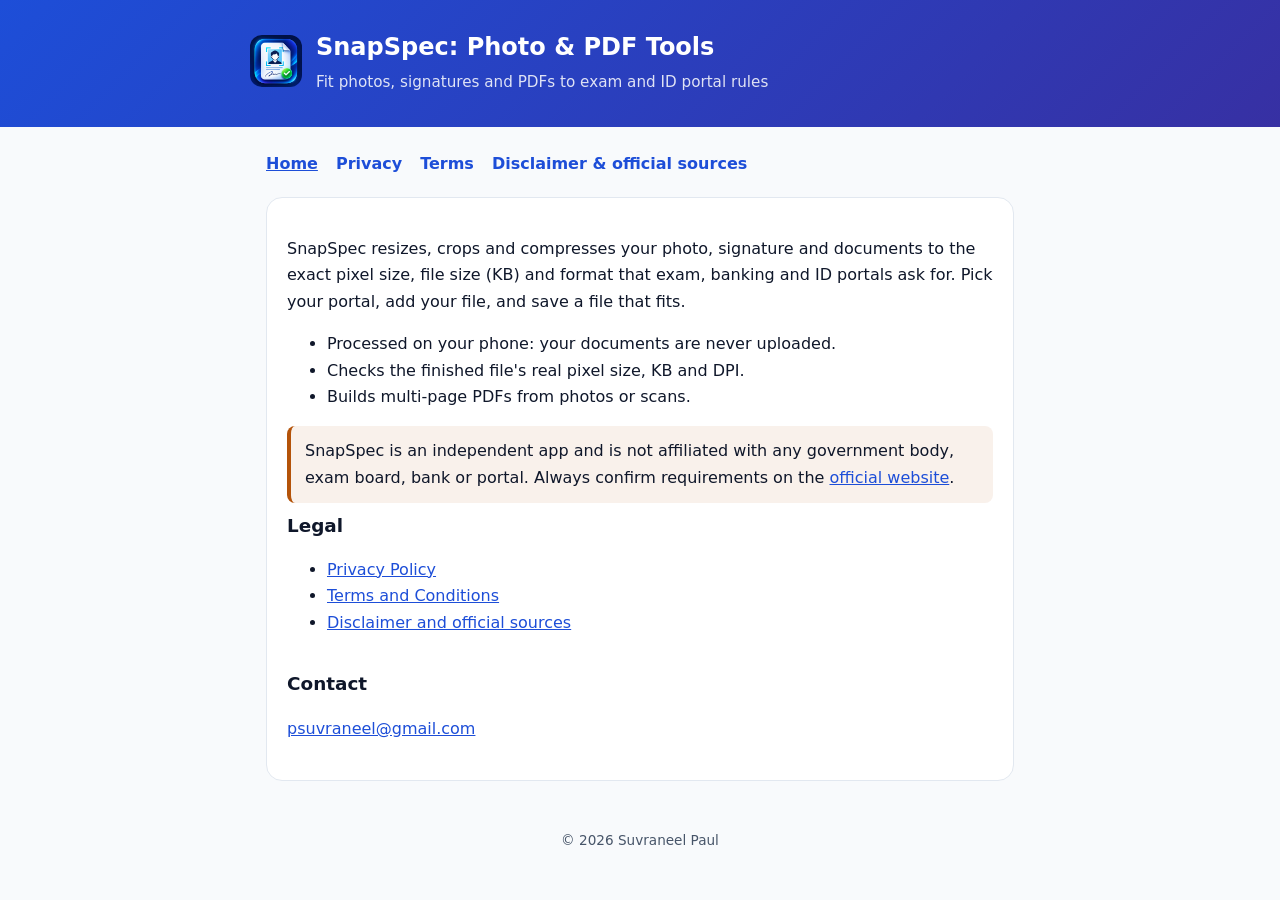
==== snapspec/index.html @ 519e671b "Add SnapSpec legal pages and app-ads.txt Privacy policy, terms and conditions, government non-affili" ====
<!doctype html>
<html lang="en">
<head>
<meta charset="utf-8">
<meta name="viewport" content="width=device-width, initial-scale=1">
<title>SnapSpec – Photo & PDF Tools</title>
<meta name="description" content="SnapSpec resizes photos, signatures and PDFs to exam and ID portal rules, on your phone.">
<link rel="stylesheet" href="style.css">
</head>
<body>
<header><div class="wrap">
  <img src="icon.png" alt="SnapSpec icon">
  <div><h1>SnapSpec: Photo &amp; PDF Tools</h1><p>Fit photos, signatures and PDFs to exam and ID portal rules</p></div>
</div></header>
<main class="wrap">
<nav>
  <a href="index.html" aria-current="page">Home</a>
  <a href="privacy.html">Privacy</a>
  <a href="terms.html">Terms</a>
  <a href="disclaimer.html">Disclaimer &amp; official sources</a>
</nav>
<article>
<p>SnapSpec resizes, crops and compresses your photo, signature and documents to the exact pixel size, file size (KB) and format that exam, banking and ID portals ask for. Pick your portal, add your file, and save a file that fits.</p>
<ul>
  <li>Processed on your phone: your documents are never uploaded.</li>
  <li>Checks the finished file's real pixel size, KB and DPI.</li>
  <li>Builds multi-page PDFs from photos or scans.</li>
</ul>
<div class="notice">SnapSpec is an independent app and is not affiliated with any government body, exam board, bank or portal. Always confirm requirements on the <a href="disclaimer.html">official website</a>.</div>
<h2>Legal</h2>
<ul>
  <li><a href="privacy.html">Privacy Policy</a></li>
  <li><a href="terms.html">Terms and Conditions</a></li>
  <li><a href="disclaimer.html">Disclaimer and official sources</a></li>
</ul>
<h2>Contact</h2>
<p><a href="mailto:psuvraneel@gmail.com">psuvraneel@gmail.com</a></p>
</article>
</main>
<footer>© 2026 Suvraneel Paul</footer>
</body>
</html>
---- snapspec/style.css ----
:root {
  --bg: #f8fafc;
  --surface: #ffffff;
  --ink: #0f172a;
  --muted: #475569;
  --border: #e2e8f0;
  --primary: #1d4ed8;
  --header: linear-gradient(135deg, #1d4ed8, #3730a3);
}
@media (prefers-color-scheme: dark) {
  :root {
    --bg: #0b1220;
    --surface: #111a2e;
    --ink: #e5ecff;
    --muted: #a5b4cf;
    --border: #22304d;
    --primary: #8fb0ff;
  }
}
* { box-sizing: border-box; }
body {
  margin: 0;
  background: var(--bg);
  color: var(--ink);
  font: 16px/1.65 system-ui, -apple-system, "Segoe UI", Roboto, sans-serif;
}
header {
  background: var(--header);
  color: #fff;
  padding: 28px 16px 32px;
}
header .wrap { display: flex; align-items: center; gap: 14px; }
header img { width: 52px; height: 52px; border-radius: 12px; }
header h1 { margin: 0; font-size: 1.5rem; }
header p { margin: 2px 0 0; opacity: .85; font-size: .95rem; }
.wrap { max-width: 780px; margin: 0 auto; }
main { padding: 24px 16px 48px; }
nav { display: flex; flex-wrap: wrap; gap: 8px 18px; margin-bottom: 20px; }
nav a { color: var(--primary); font-weight: 600; text-decoration: none; }
nav a[aria-current="page"] { text-decoration: underline; }
article {
  background: var(--surface);
  border: 1px solid var(--border);
  border-radius: 16px;
  padding: 22px 20px;
}
h2 { margin-top: 1.8em; font-size: 1.15rem; }
h2:first-of-type { margin-top: .4em; }
a { color: var(--primary); overflow-wrap: anywhere; }
.muted { color: var(--muted); font-size: .92rem; }
.notice {
  border-left: 4px solid #b45309;
  background: rgba(180, 83, 9, .08);
  padding: 12px 14px;
  border-radius: 8px;
}
table { border-collapse: collapse; width: 100%; font-size: .95rem; }
th, td { text-align: left; padding: 8px 6px; border-bottom: 1px solid var(--border); vertical-align: top; }
footer { text-align: center; color: var(--muted); font-size: .85rem; padding: 0 16px 32px; }
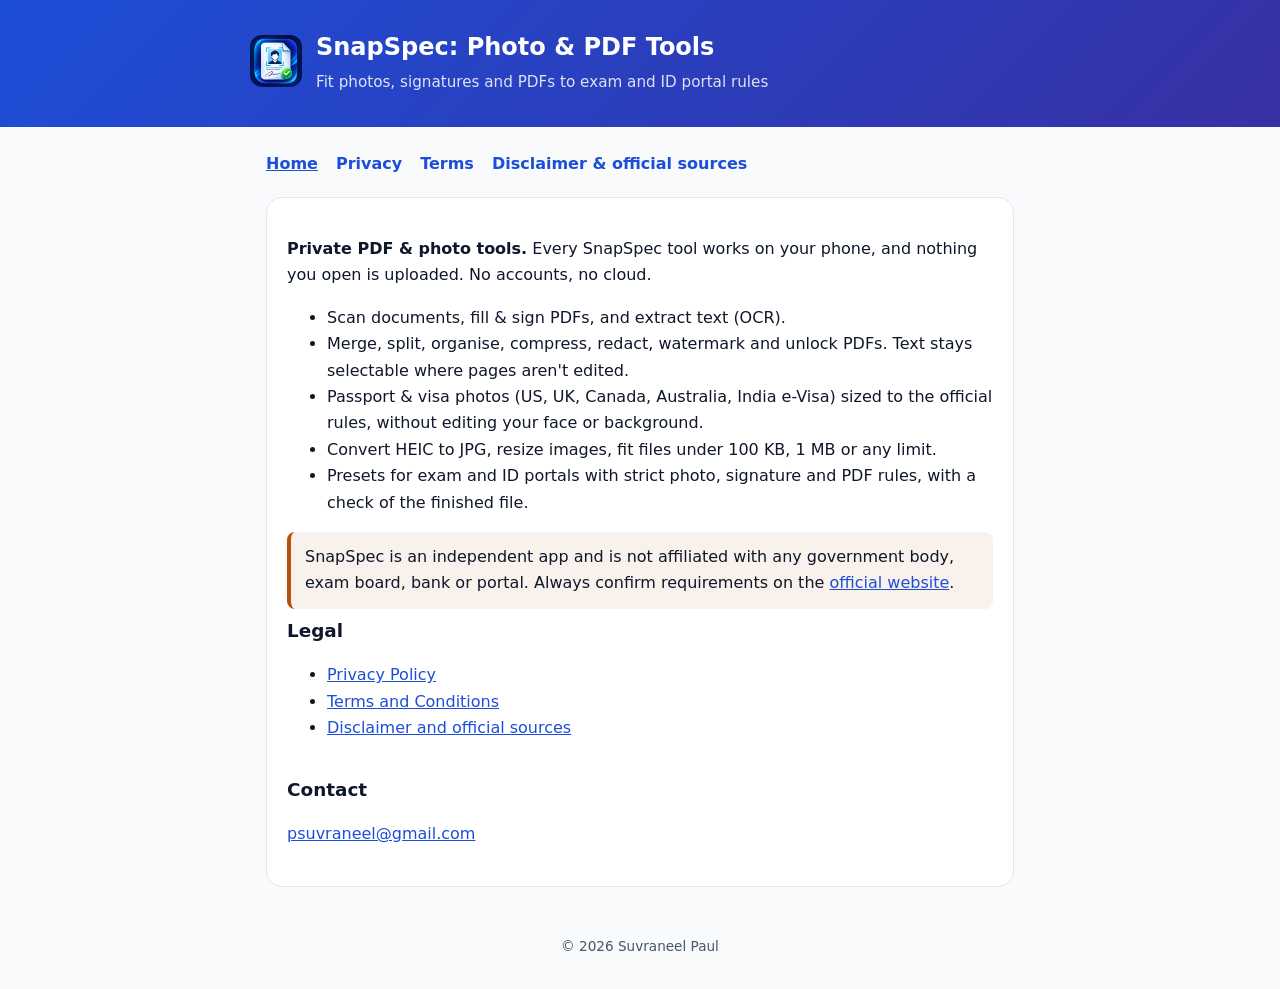
==== commit 86bbe415: "Privacy-first home page; privacy policy covers on-device ML features" ====
--- a/snapspec/index.html
+++ b/snapspec/index.html
@@ -20,11 +20,13 @@
   <a href="disclaimer.html">Disclaimer &amp; official sources</a>
 </nav>
 <article>
-<p>SnapSpec resizes, crops and compresses your photo, signature and documents to the exact pixel size, file size (KB) and format that exam, banking and ID portals ask for. Pick your portal, add your file, and save a file that fits.</p>
+<p><strong>Private PDF &amp; photo tools.</strong> Every SnapSpec tool works on your phone, and nothing you open is uploaded. No accounts, no cloud.</p>
 <ul>
-  <li>Processed on your phone: your documents are never uploaded.</li>
-  <li>Checks the finished file's real pixel size, KB and DPI.</li>
-  <li>Builds multi-page PDFs from photos or scans.</li>
+  <li>Scan documents, fill &amp; sign PDFs, and extract text (OCR).</li>
+  <li>Merge, split, organise, compress, redact, watermark and unlock PDFs. Text stays selectable where pages aren't edited.</li>
+  <li>Passport &amp; visa photos (US, UK, Canada, Australia, India e-Visa) sized to the official rules, without editing your face or background.</li>
+  <li>Convert HEIC to JPG, resize images, fit files under 100 KB, 1 MB or any limit.</li>
+  <li>Presets for exam and ID portals with strict photo, signature and PDF rules, with a check of the finished file.</li>
 </ul>
 <div class="notice">SnapSpec is an independent app and is not affiliated with any government body, exam board, bank or portal. Always confirm requirements on the <a href="disclaimer.html">official website</a>.</div>
 <h2>Legal</h2>
